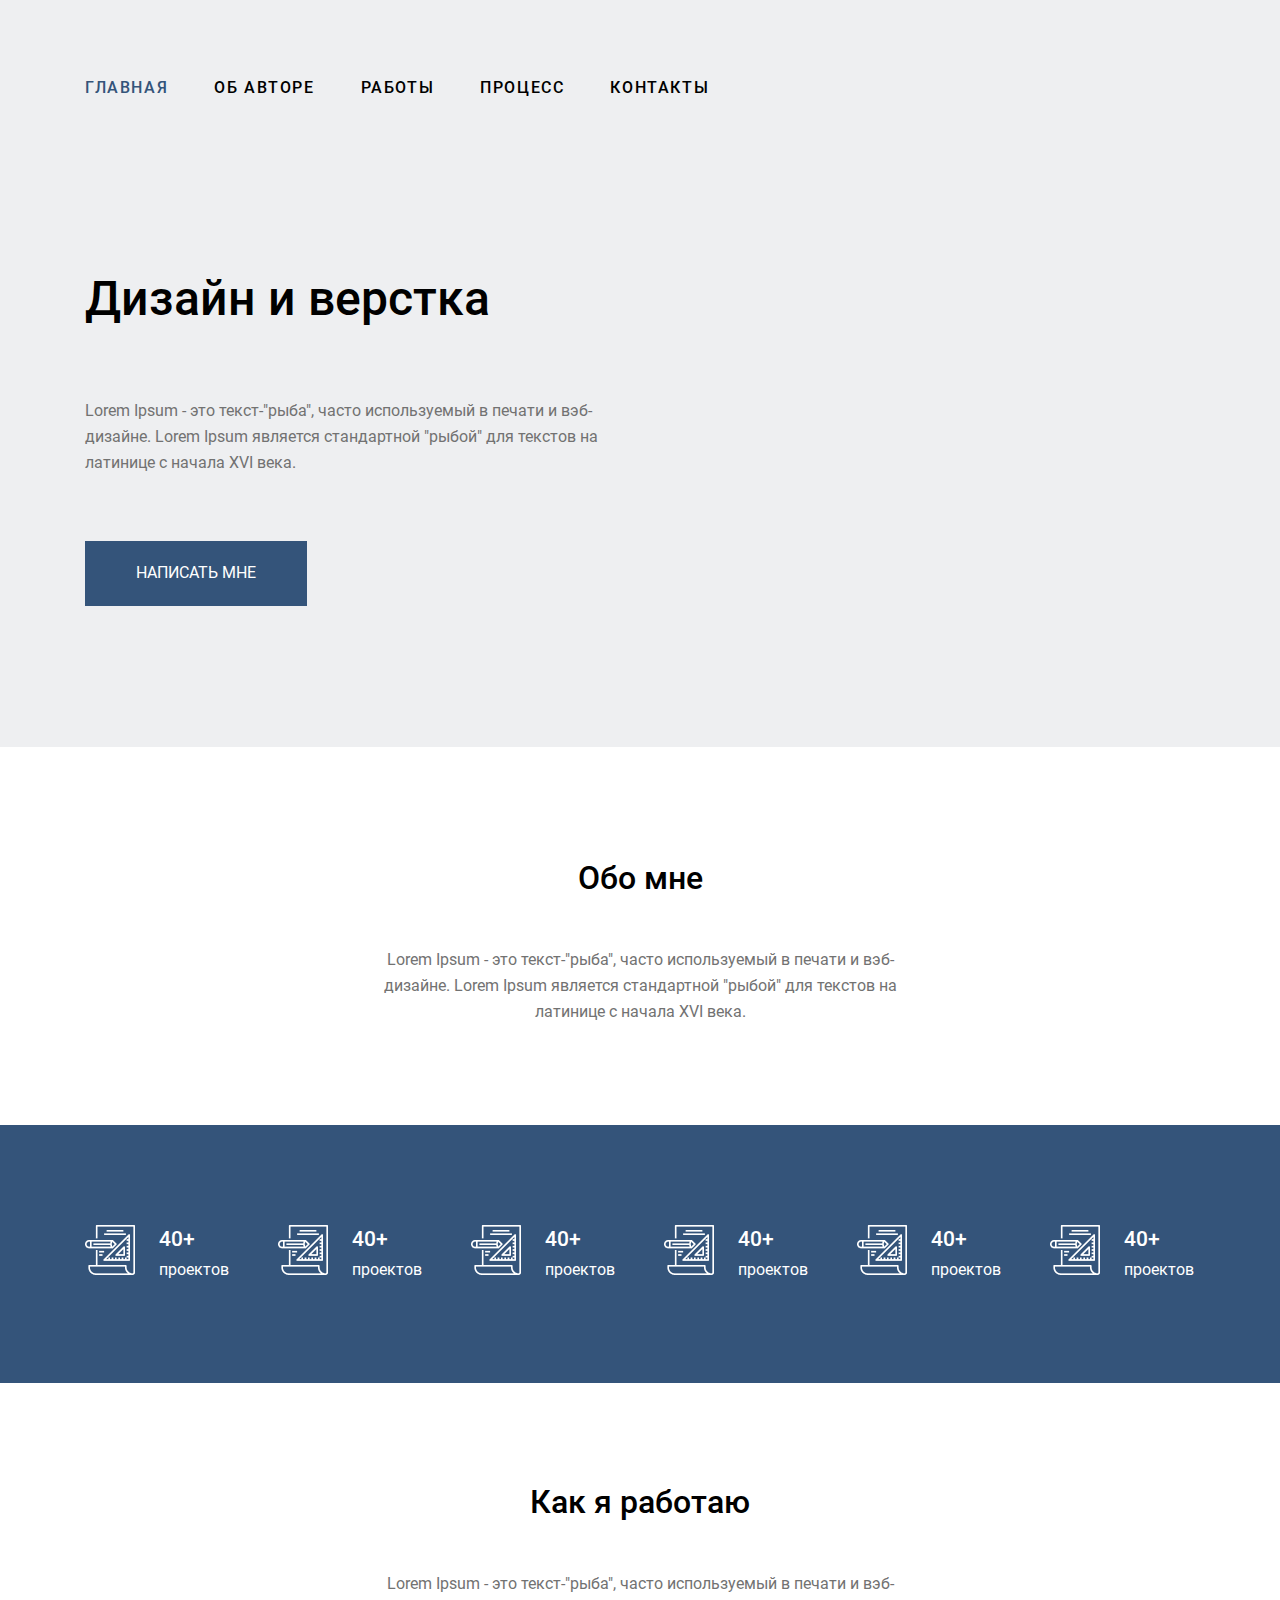
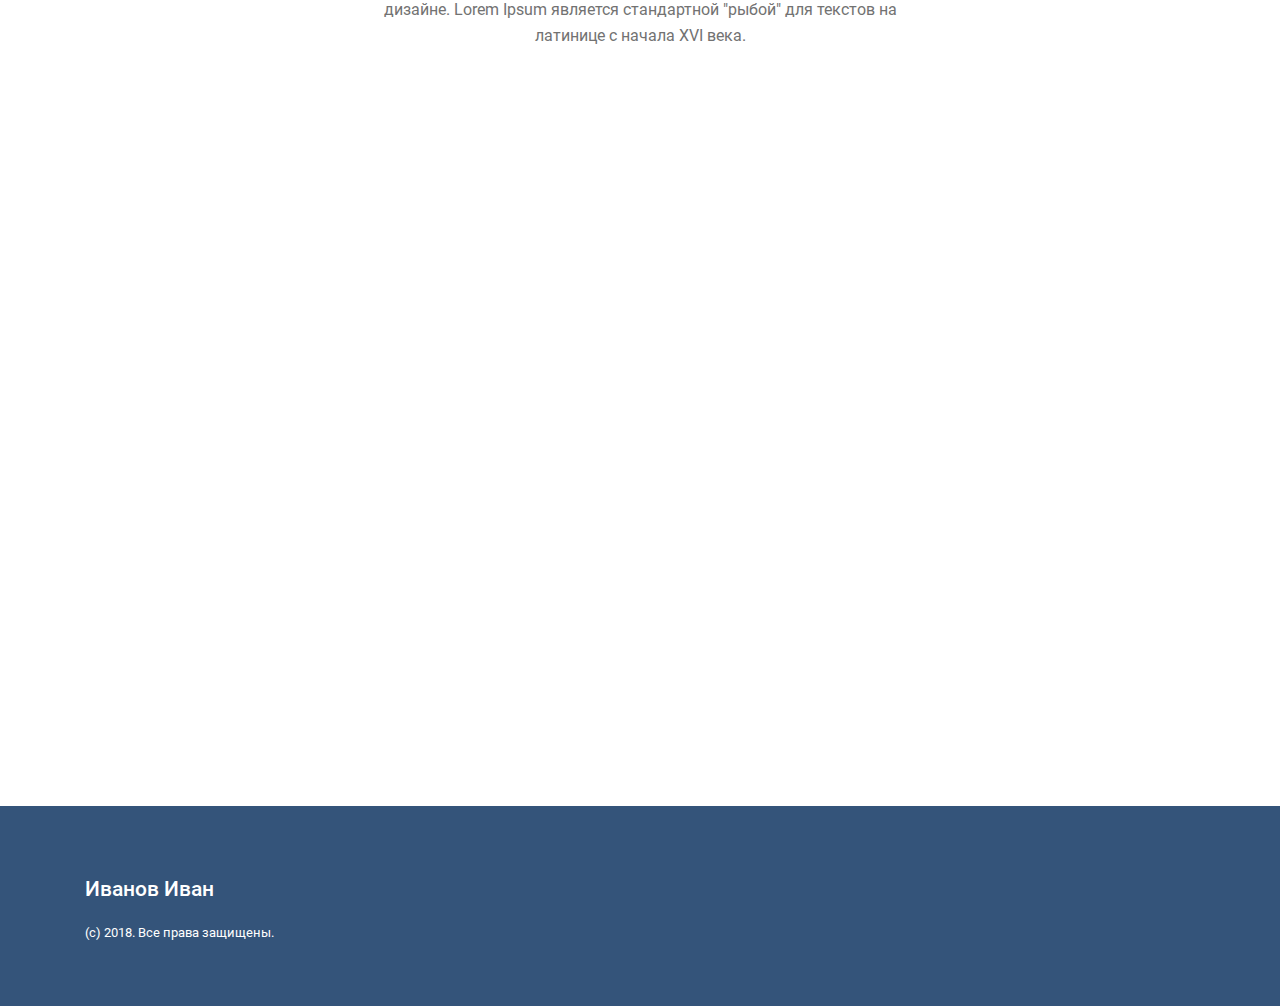
==== dz_6_site/index.html @ f0eafe45 "added dz_6_site" ====
<!DOCTYPE html>
<html lang="ru">

<head>
  <meta charset="UTF-8">
  <meta http-equiv="X-UA-Compatible" content="IE=edge">
  <meta name="viewport" content="width=device-width, initial-scale=1.0">
  <title>Дизайн и верстка</title>
  <link rel="stylesheet" href="css/normalize.css">
  <link rel="stylesheet" href="css/fonts.css">
  <link rel="stylesheet" href="css/style.css">
</head>

<body>
  <header>
    <div class="header_main">
      <nav>
        <ul class="menu">
          <li class="active"><a href="#">Главная</a></li>
          <li><a href="#">Об авторе</a></li>
          <li><a href="#">Работы</a></li>
          <li><a href="#">Процесс</a></li>
          <li><a href="#">Контакты</a></li>
        </ul>
      </nav>
      <section class="intro">
        <h1>Дизайн и верстка</h1>
        <p>
          Lorem Ipsum - это текст-"рыба", часто используемый в печати и вэб-дизайне. Lorem Ipsum является стандартной
          "рыбой" для текстов на латинице с начала XVI века.
        </p>
        <a class="button" href="#">Написать мне</a>
      </section>
    </div>
  </header>
  <main>
    <section class="about">
      <h2>Обо мне</h2>
      <p>
        Lorem Ipsum - это текст-"рыба", часто используемый в печати и вэб-дизайне. Lorem Ipsum является стандартной
        "рыбой" для текстов на латинице с начала XVI века.
      </p>
    </section>
    <section class="projects">
      <div class="projects_block">
        <div class="projects_card">
          <img src="img/project.png" alt="Проект">
          <div class="projects_text">
            <h3>40+</h3>
            <p>проектов</p>
          </div>
        </div>
        <div class="projects_card">
          <img src="img/project.png" alt="Проект">
          <div class="projects_text">
            <h3>40+</h3>
            <p>проектов</p>
          </div>
        </div>
        <div class="projects_card">
          <img src="img/project.png" alt="Проект">
          <div class="projects_text">
            <h3>40+</h3>
            <p>проектов</p>
          </div>
        </div>
        <div class="projects_card">
          <img src="img/project.png" alt="Проект">
          <div class="projects_text">
            <h3>40+</h3>
            <p>проектов</p>
          </div>
        </div>
        <div class="projects_card">
          <img src="img/project.png" alt="Проект">
          <div class="projects_text">
            <h3>40+</h3>
            <p>проектов</p>
          </div>
        </div>
        <div class="projects_card_last">
          <img src="img/project.png" alt="Проект">
          <div class="projects_text">
            <h3>40+</h3>
            <p>проектов</p>
          </div>
        </div>
      </div>
    </section>
    <section class="work">
      <h2>Как я работаю</h2>
      <p>
        Lorem Ipsum - это текст-"рыба", часто используемый в печати и вэб-дизайне. Lorem Ipsum является стандартной
        "рыбой" для текстов на латинице с начала XVI века.
      </p>
    </section>
    <iframe width="1110" height="600" src="https://www.youtube.com/embed/C8Z-N0y6Sqo" title="YouTube video player" frameborder="0" allow="accelerometer; autoplay; clipboard-write; encrypted-media; gyroscope; picture-in-picture" allowfullscreen>
    </iframe>
  </main>
  <footer>
    <div class="creator">
      <h3>Иванов Иван</h3>
      <p>(с) 2018. Все права защищены.</p>
    </div>
  </footer>
</body>

</html>
---- dz_6_site/css/fonts.css ----
@font-face {
  font-family: 'Roboto';
  src: url('../fonts/subset-Roboto-Medium.woff2') format('woff2'),
      url('../fonts/subset-Roboto-Medium.woff') format('woff');

      font-weight: 500;
      font-style: normal;
}

@font-face {
  font-family: 'Roboto';
  src: url('../fonts/subset-Roboto-Regular.woff2') format('woff2'),
      url('../fonts/subset-Roboto-Regular.woff') format('woff');

      font-weight: 400;
      font-style: normal;
}
---- dz_6_site/css/style.css ----
header {
  background-color: #EEEFF1;
}

.header_main {
  margin-right: auto;
  margin-left: auto;
  width: 1110px;
}

nav {
  margin-bottom: 162px;
  padding-top: 79px;
}

.menu {
  padding-inline-start: 0;
  margin-block-start: 0;
  margin-block-end: 0;
}

.menu li {
  text-transform: uppercase;
  display: inline;
  margin-right: 42px;
  font-family: 'Roboto';
  font-style: normal;
  font-weight: 500;
  font-size: 1em;
  letter-spacing: 0.1em;
}

.menu a {
  text-decoration: none;
  color: #000000;
}

.menu .active a {
  color: #34547A;
}

.intro h1 {
  font-family: 'Roboto';
  font-style: normal;
  font-weight: 500;
  font-size: 3em;
  line-height: 79px;
  color: #000000;
  margin-bottom: 60px;
}

.intro p {
  font-family: 'Roboto';
  font-style: normal;
  font-weight: 400;
  font-size: 1em;
  line-height: 26px;
  width: 540px;
  color: #727272;
  margin-bottom: 65px;
}

.intro .button {
  display: inline-block;
  font-family: 'Roboto';
  font-style: normal;
  font-weight: 400;
  text-transform: uppercase;
  background: #34547A; 
  color: #fff;
  text-decoration: none;
  font-size: 1em;
  padding: 23px 51px;
  margin-bottom: 141px;
}

.about h2 {
  font-family: 'Roboto';
  font-style: normal;
  font-weight: 500;
  font-size: 2em;
  line-height: 38px;
  text-align: center;
  margin-top: 112px;
  margin-bottom: 50px;
}

.about p {
  font-family: 'Roboto';
  font-style: normal;
  font-weight: 400;
  font-size: 1em;
  line-height: 26px;
  color: #727272;
  width: 540px;
  text-align: center;
  margin-right: auto;
  margin-left: auto;
  margin-bottom: 100px;
}

.projects {
  background-color: #34547A;
  padding: 100px 0;
}

.projects .projects_block {
  margin-right: auto;
  margin-left: auto;
  width: 1110px;
}

.projects .projects_card {
  display: inline-block;
  margin-right: 45px;
}

.projects .projects_card_last {
  display: inline-block;
}

.projects .projects_card .projects_text {
  display: inline-block;
}

.projects .projects_card_last .projects_text {
  display: inline-block;
}

.projects .projects_card img {
  margin-right: 20px;
}

.projects .projects_card_last img {
  margin-right: 20px;
}

.projects .projects_card h3 {
  font-family: 'Roboto';
  font-style: normal;
  font-weight: 500;
  font-size: 1.3em;
  line-height: 25px;
  color: #FFFFFF;
  margin: 0 0 5px 0;
}

.projects .projects_card_last h3 {
  font-family: 'Roboto';
  font-style: normal;
  font-weight: 500;
  font-size: 1.3em;
  line-height: 25px;
  color: #FFFFFF;
  margin: 0 0 5px 0;
}

.projects .projects_card p {
  font-family: 'Roboto';
  font-style: normal;
  font-weight: 400;
  font-size: 1em;
  line-height: 26px;
  color: #FFFFFF;
  margin: 0;
}

.projects .projects_card_last p {
  font-family: 'Roboto';
  font-style: normal;
  font-weight: 400;
  font-size: 1em;
  line-height: 26px;
  color: #FFFFFF;
  margin: 0;
}

.work h2 {
  font-family: 'Roboto';
  font-style: normal;
  font-weight: 500;
  font-size: 2em;
  line-height: 38px;
  text-align: center;
  margin-top: 100px;
  margin-bottom: 50px;
}

.work p {
  font-family: 'Roboto';
  font-style: normal;
  font-weight: 400;
  font-size: 1em;
  line-height: 26px;
  text-align: center;
  color: #727272;
  width: 540px;
  text-align: center;
  margin-right: auto;
  margin-left: auto;
  margin-bottom: 57px;
}

iframe {
  margin-right: auto;
  margin-left: auto;
  display: block;
  margin-bottom: 100px;
}

footer {
  background-color: #34547A;
  padding: 50px 0;
}

.creator {
  margin-right: auto;
  margin-left: auto;
  width: 1110px;
}

.creator h3 {
  font-family: 'Roboto';
  font-style: normal;
  font-weight: 500;
  font-size: 1.3em;
  line-height: 25px;
  color: #FFFFFF;
}

.creator p {
  font-family: 'Roboto';
  font-style: normal;
  font-weight: 400;
  font-size: 0.8em;
  line-height: 21px;
  color: #FFFFFF;
}
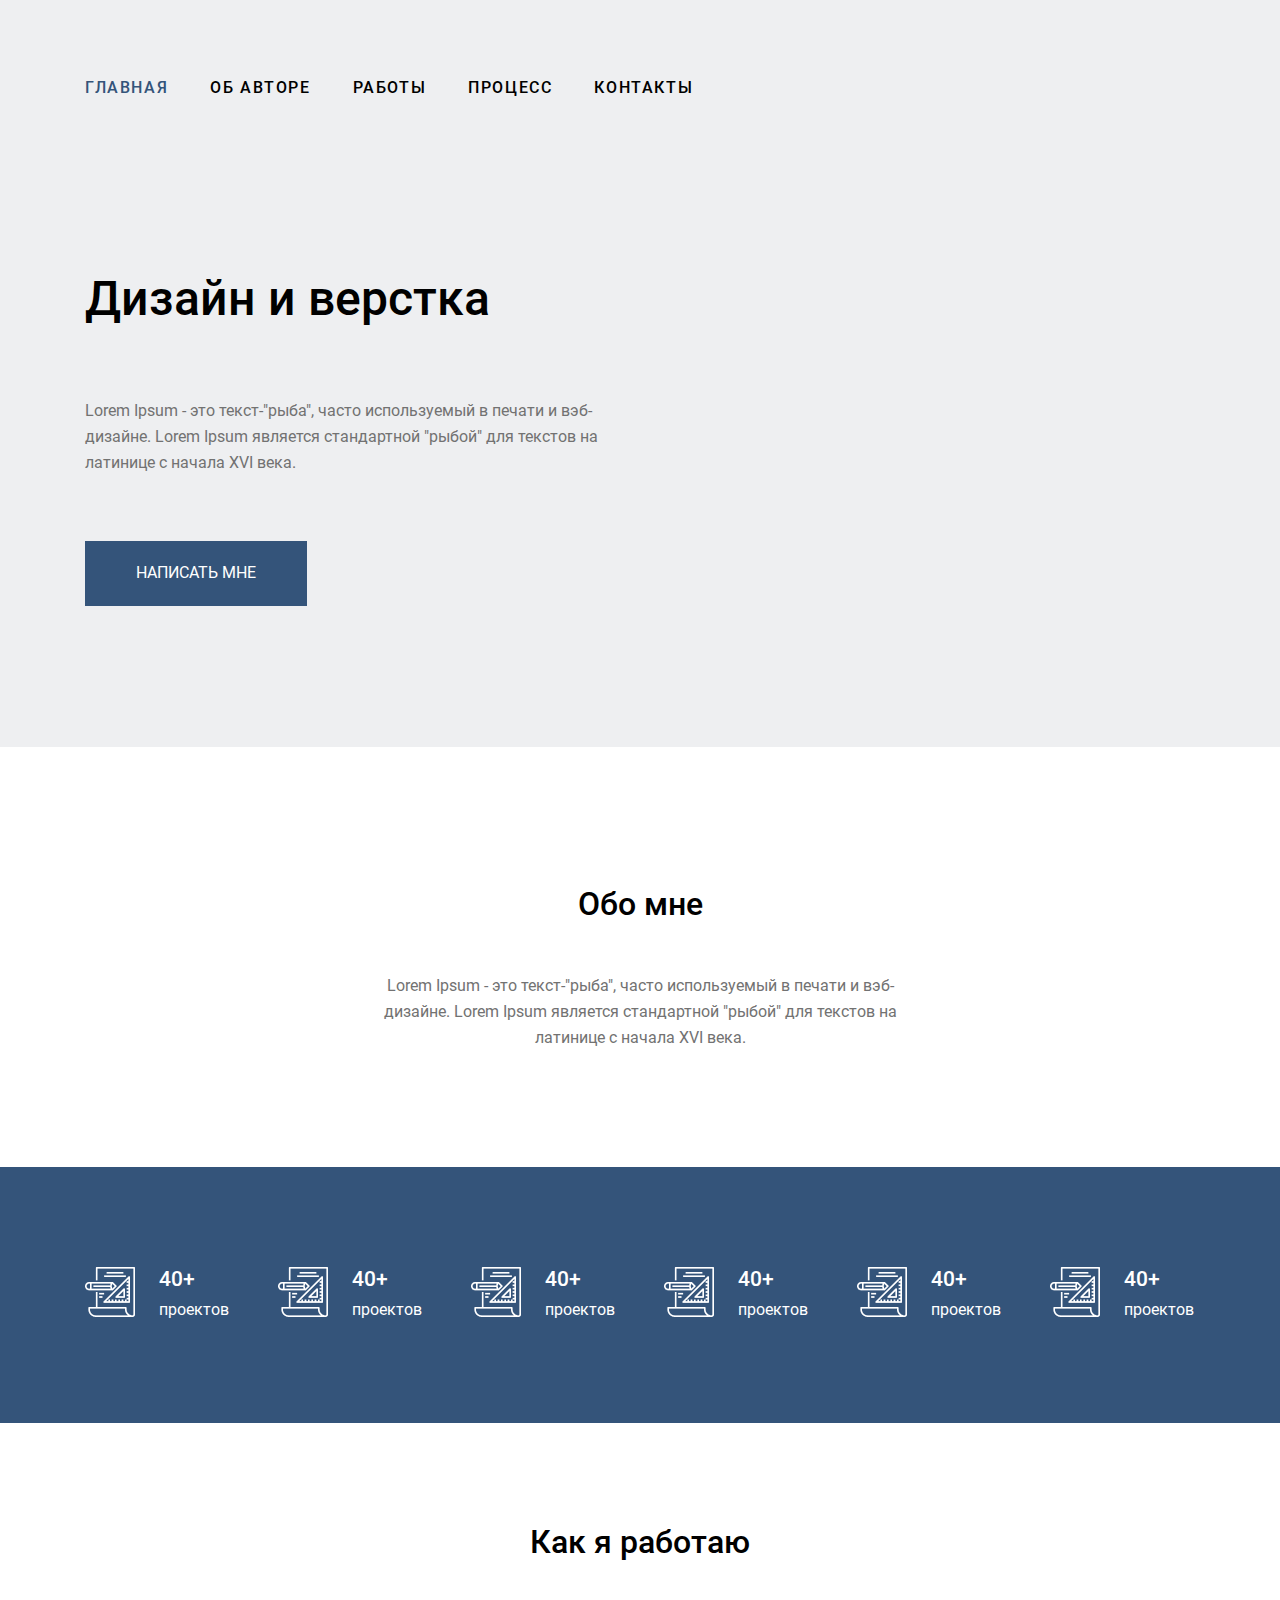
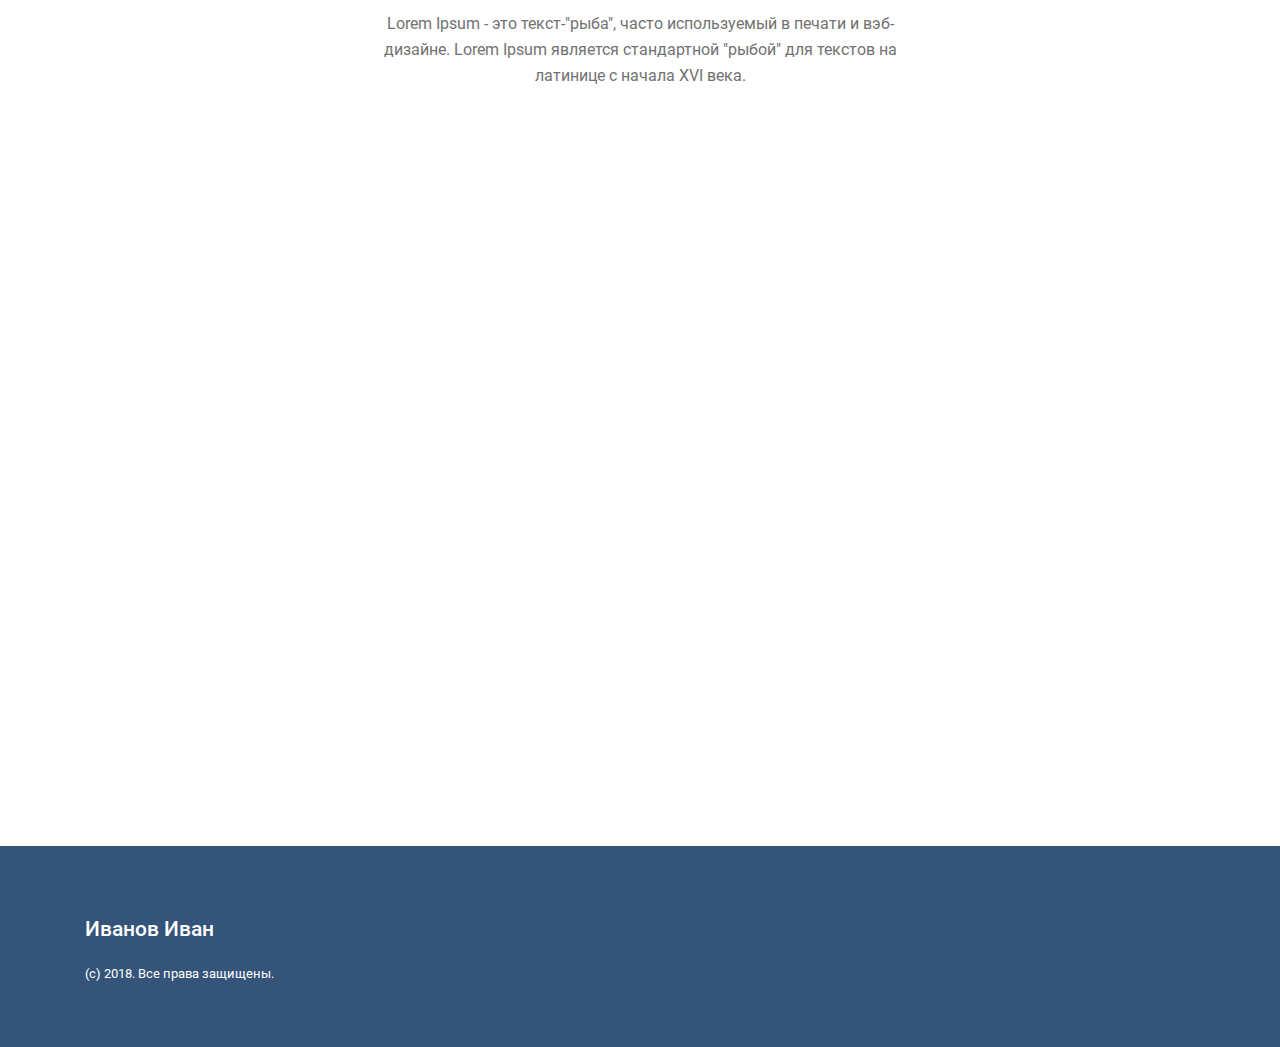
==== commit 7fa5b64c: "fixed li font-family inline-block" ====
--- a/dz_6_site/index.html
+++ b/dz_6_site/index.html
@@ -16,11 +16,11 @@
     <div class="header_main">
       <nav>
         <ul class="menu">
-          <li class="active"><a href="#">Главная</a></li>
-          <li><a href="#">Об авторе</a></li>
-          <li><a href="#">Работы</a></li>
-          <li><a href="#">Процесс</a></li>
-          <li><a href="#">Контакты</a></li>
+           <li class="active"><a href="#">Главная</a></li><!--
+          --><li><a href="#">Об авторе</a></li><!--
+          --><li><a href="#">Работы</a></li><!--
+          --><li><a href="#">Процесс</a></li><!--
+          --><li><a href="#">Контакты</a></li>
         </ul>
       </nav>
       <section class="intro">
--- a/dz_6_site/css/style.css
+++ b/dz_6_site/css/style.css
@@ -23,7 +23,7 @@
   text-transform: uppercase;
   display: inline;
   margin-right: 42px;
-  font-family: 'Roboto';
+  font-family: 'Roboto', sans-serif;
   font-style: normal;
   font-weight: 500;
   font-size: 1em;
@@ -40,7 +40,7 @@
 }
 
 .intro h1 {
-  font-family: 'Roboto';
+  font-family: 'Roboto', sans-serif;
   font-style: normal;
   font-weight: 500;
   font-size: 3em;
@@ -50,7 +50,7 @@
 }
 
 .intro p {
-  font-family: 'Roboto';
+  font-family: 'Roboto', sans-serif;
   font-style: normal;
   font-weight: 400;
   font-size: 1em;
@@ -62,7 +62,7 @@
 
 .intro .button {
   display: inline-block;
-  font-family: 'Roboto';
+  font-family: 'Roboto', sans-serif;
   font-style: normal;
   font-weight: 400;
   text-transform: uppercase;
@@ -72,21 +72,23 @@
   font-size: 1em;
   padding: 23px 51px;
   margin-bottom: 141px;
+  vertical-align: top;
 }
 
 .about h2 {
-  font-family: 'Roboto';
+  font-family: 'Roboto', sans-serif;
   font-style: normal;
   font-weight: 500;
   font-size: 2em;
   line-height: 38px;
   text-align: center;
-  margin-top: 112px;
+  /* margin-top: 112px; */
   margin-bottom: 50px;
+  padding-top: 112px;
 }
 
 .about p {
-  font-family: 'Roboto';
+  font-family: 'Roboto', sans-serif;
   font-style: normal;
   font-weight: 400;
   font-size: 1em;
@@ -96,7 +98,8 @@
   text-align: center;
   margin-right: auto;
   margin-left: auto;
-  margin-bottom: 100px;
+  /* margin-bottom: 100px; */
+  padding-bottom: 100px;
 }
 
 .projects {
@@ -113,18 +116,22 @@
 .projects .projects_card {
   display: inline-block;
   margin-right: 45px;
+  vertical-align: top;
 }
 
 .projects .projects_card_last {
   display: inline-block;
+  vertical-align: top;
 }
 
 .projects .projects_card .projects_text {
   display: inline-block;
+  vertical-align: top;
 }
 
 .projects .projects_card_last .projects_text {
   display: inline-block;
+  vertical-align: top;
 }
 
 .projects .projects_card img {
@@ -136,7 +143,7 @@
 }
 
 .projects .projects_card h3 {
-  font-family: 'Roboto';
+  font-family: 'Roboto', sans-serif;
   font-style: normal;
   font-weight: 500;
   font-size: 1.3em;
@@ -146,7 +153,7 @@
 }
 
 .projects .projects_card_last h3 {
-  font-family: 'Roboto';
+  font-family: 'Roboto', sans-serif;
   font-style: normal;
   font-weight: 500;
   font-size: 1.3em;
@@ -156,7 +163,7 @@
 }
 
 .projects .projects_card p {
-  font-family: 'Roboto';
+  font-family: 'Roboto', sans-serif;
   font-style: normal;
   font-weight: 400;
   font-size: 1em;
@@ -166,7 +173,7 @@
 }
 
 .projects .projects_card_last p {
-  font-family: 'Roboto';
+  font-family: 'Roboto', sans-serif;
   font-style: normal;
   font-weight: 400;
   font-size: 1em;
@@ -176,7 +183,7 @@
 }
 
 .work h2 {
-  font-family: 'Roboto';
+  font-family: 'Roboto', sans-serif;
   font-style: normal;
   font-weight: 500;
   font-size: 2em;
@@ -187,7 +194,7 @@
 }
 
 .work p {
-  font-family: 'Roboto';
+  font-family: 'Roboto', sans-serif;
   font-style: normal;
   font-weight: 400;
   font-size: 1em;
@@ -220,7 +227,7 @@
 }
 
 .creator h3 {
-  font-family: 'Roboto';
+  font-family: 'Roboto', sans-serif;
   font-style: normal;
   font-weight: 500;
   font-size: 1.3em;
@@ -229,7 +236,7 @@
 }
 
 .creator p {
-  font-family: 'Roboto';
+  font-family: 'Roboto', sans-serif;
   font-style: normal;
   font-weight: 400;
   font-size: 0.8em;
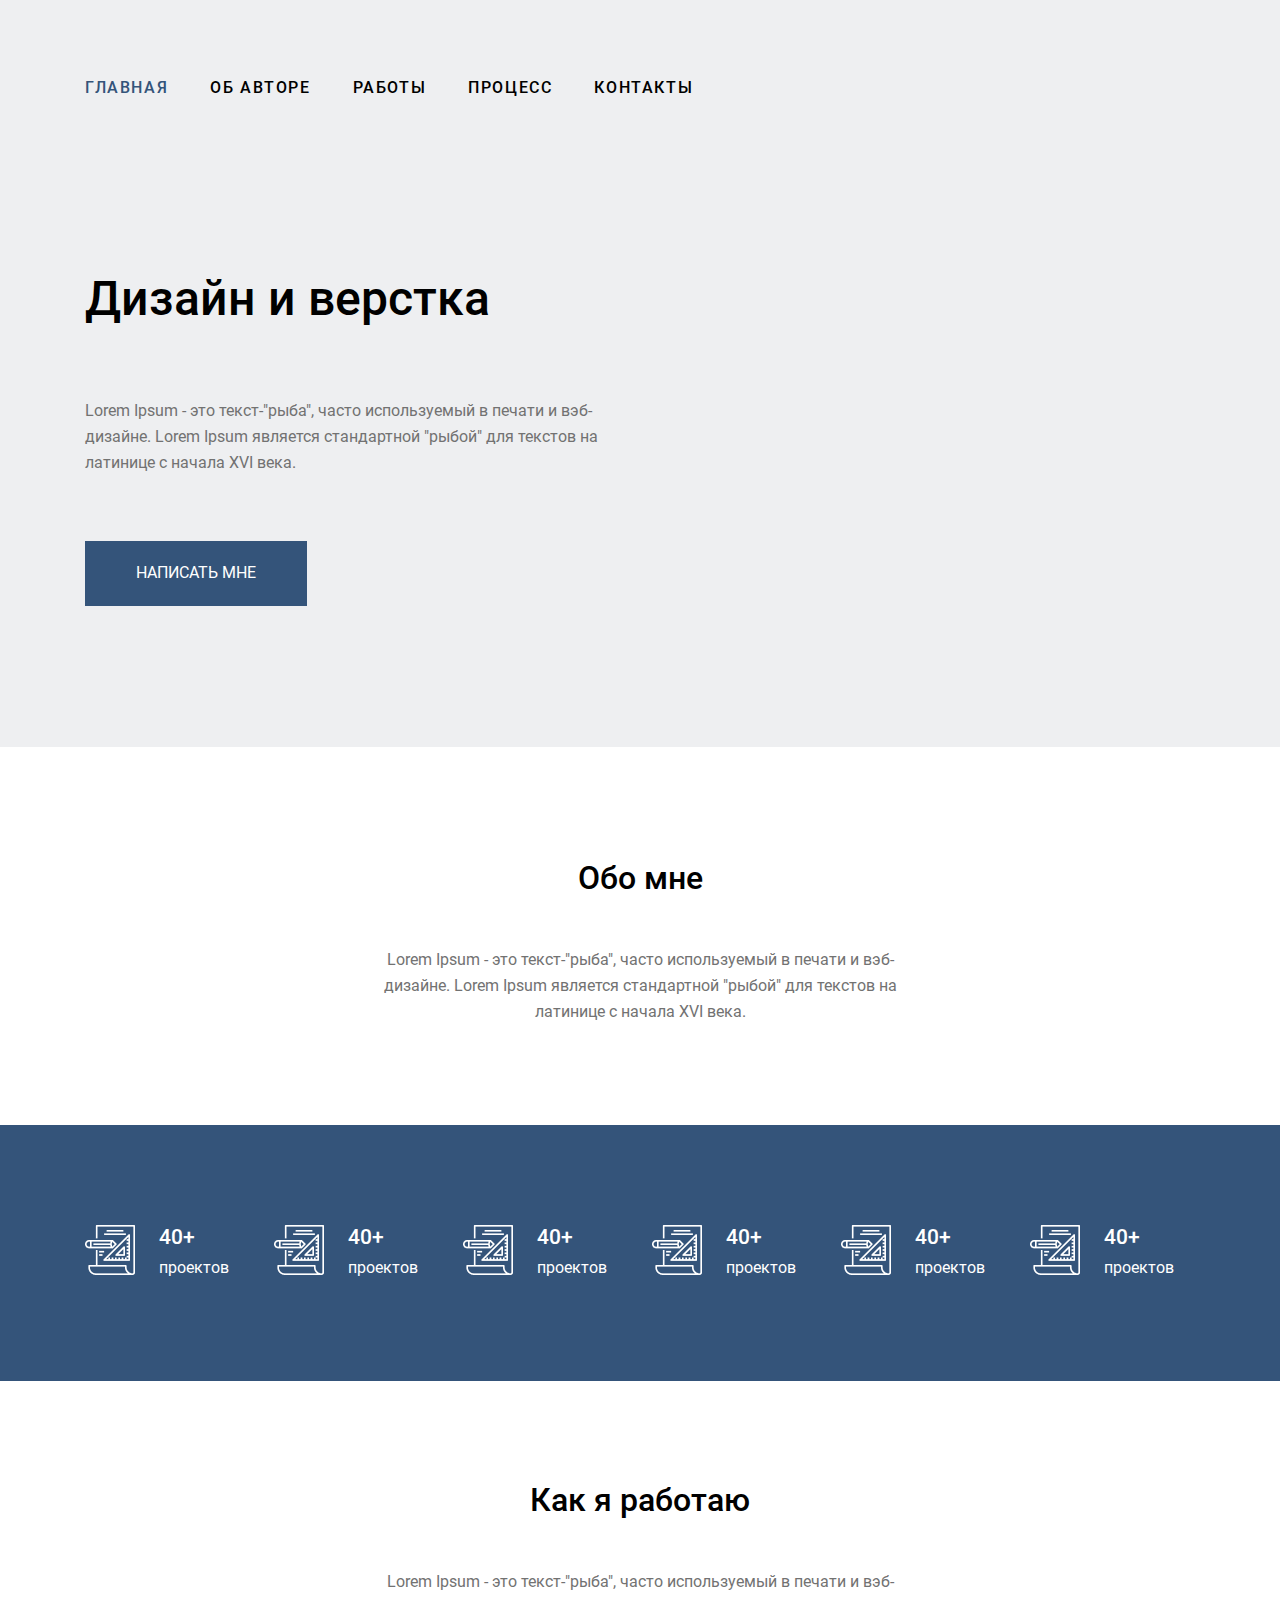
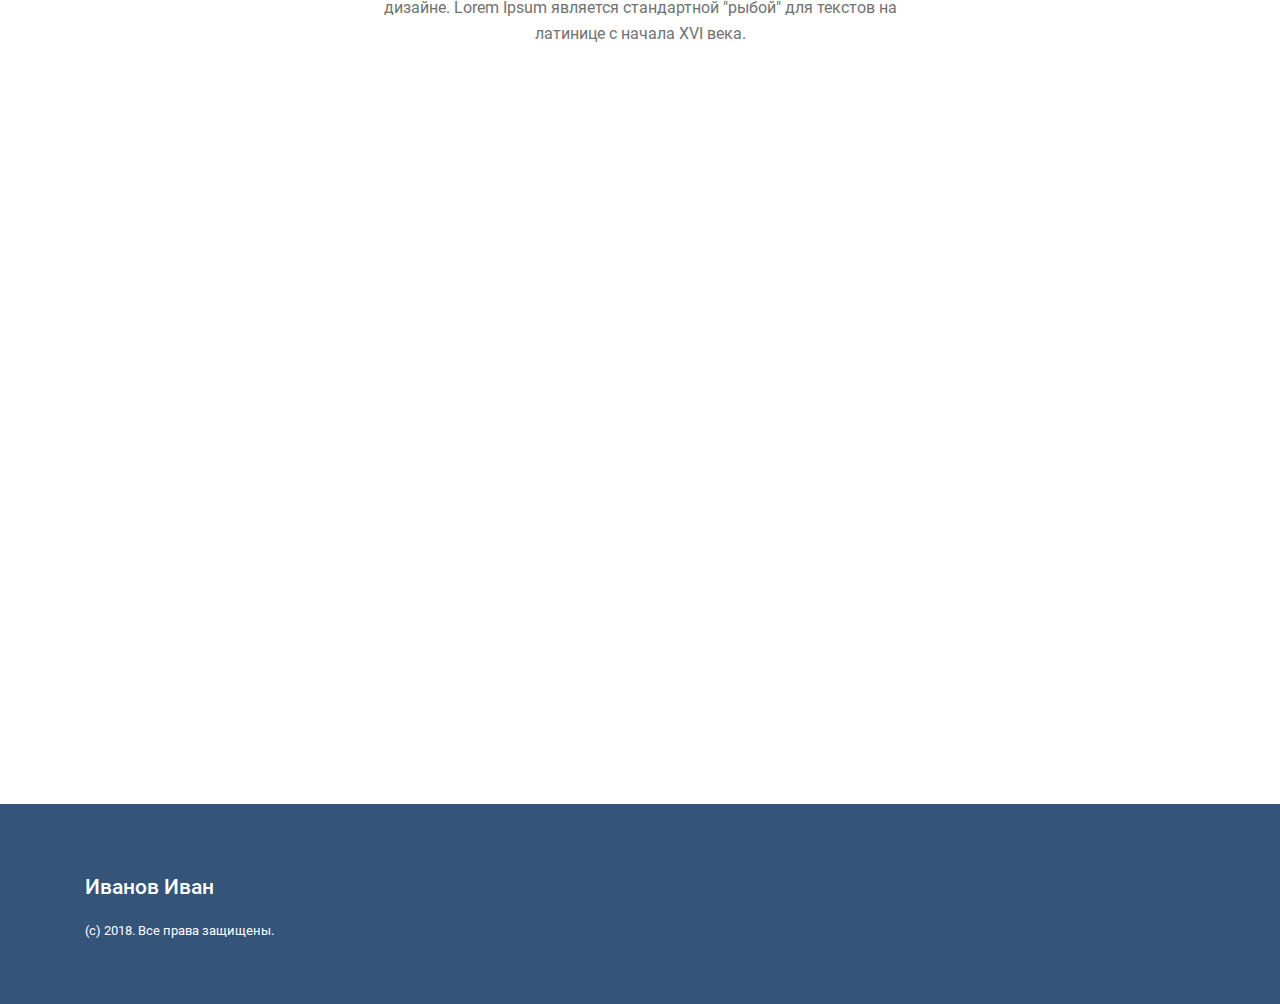
==== commit b11cdffc: "fixed margin about and coment init-block div" ====
--- a/dz_6_site/index.html
+++ b/dz_6_site/index.html
@@ -49,36 +49,36 @@
             <h3>40+</h3>
             <p>проектов</p>
           </div>
-        </div>
-        <div class="projects_card">
+        </div><!--
+        --><div class="projects_card">
           <img src="img/project.png" alt="Проект">
           <div class="projects_text">
             <h3>40+</h3>
             <p>проектов</p>
           </div>
-        </div>
-        <div class="projects_card">
+        </div><!--
+        --><div class="projects_card">
           <img src="img/project.png" alt="Проект">
           <div class="projects_text">
             <h3>40+</h3>
             <p>проектов</p>
           </div>
-        </div>
-        <div class="projects_card">
+        </div><!--
+      --><div class="projects_card">
           <img src="img/project.png" alt="Проект">
           <div class="projects_text">
             <h3>40+</h3>
             <p>проектов</p>
           </div>
-        </div>
-        <div class="projects_card">
+        </div><!--
+      --><div class="projects_card">
           <img src="img/project.png" alt="Проект">
           <div class="projects_text">
             <h3>40+</h3>
             <p>проектов</p>
           </div>
-        </div>
-        <div class="projects_card_last">
+        </div><!--
+      --><div class="projects_card_last">
           <img src="img/project.png" alt="Проект">
           <div class="projects_text">
             <h3>40+</h3>
--- a/dz_6_site/css/style.css
+++ b/dz_6_site/css/style.css
@@ -82,7 +82,7 @@
   font-size: 2em;
   line-height: 38px;
   text-align: center;
-  /* margin-top: 112px; */
+  margin-top: 0px;
   margin-bottom: 50px;
   padding-top: 112px;
 }
@@ -98,7 +98,7 @@
   text-align: center;
   margin-right: auto;
   margin-left: auto;
-  /* margin-bottom: 100px; */
+  margin-bottom: 0px;
   padding-bottom: 100px;
 }
 
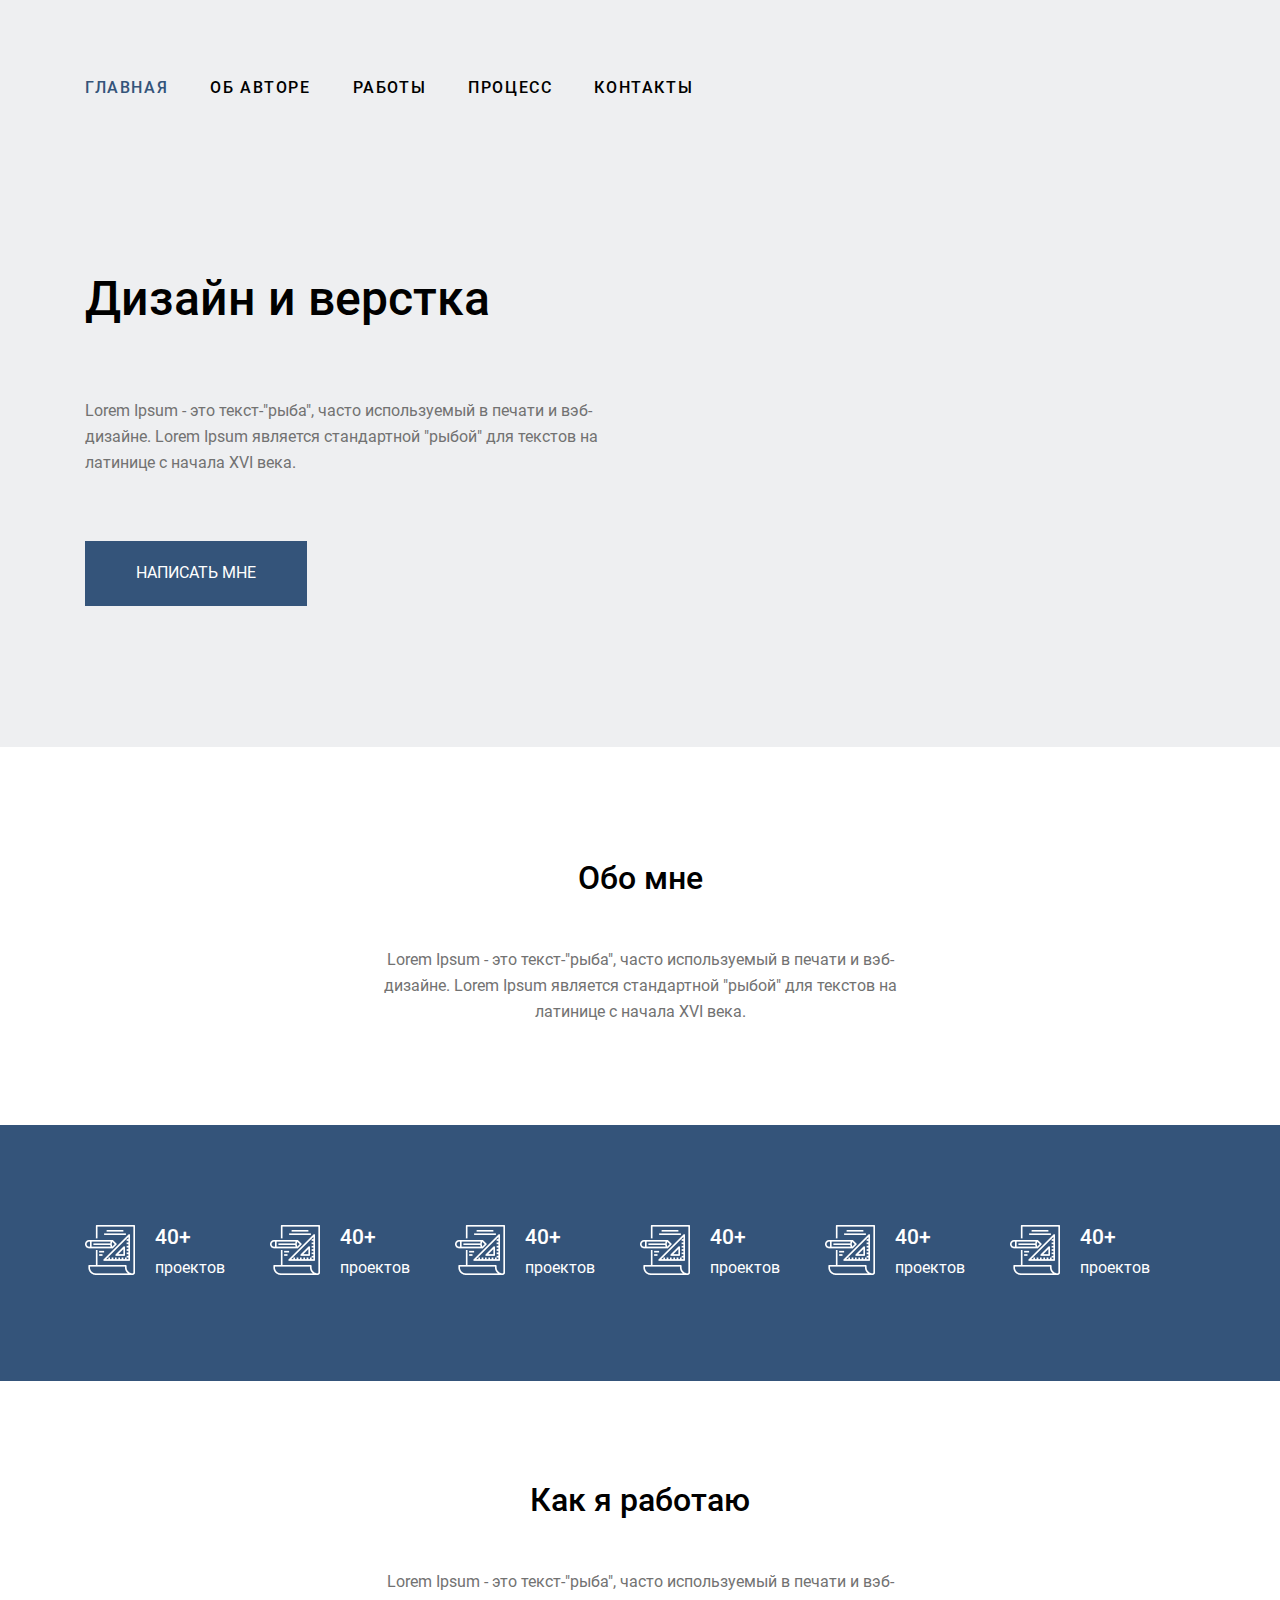
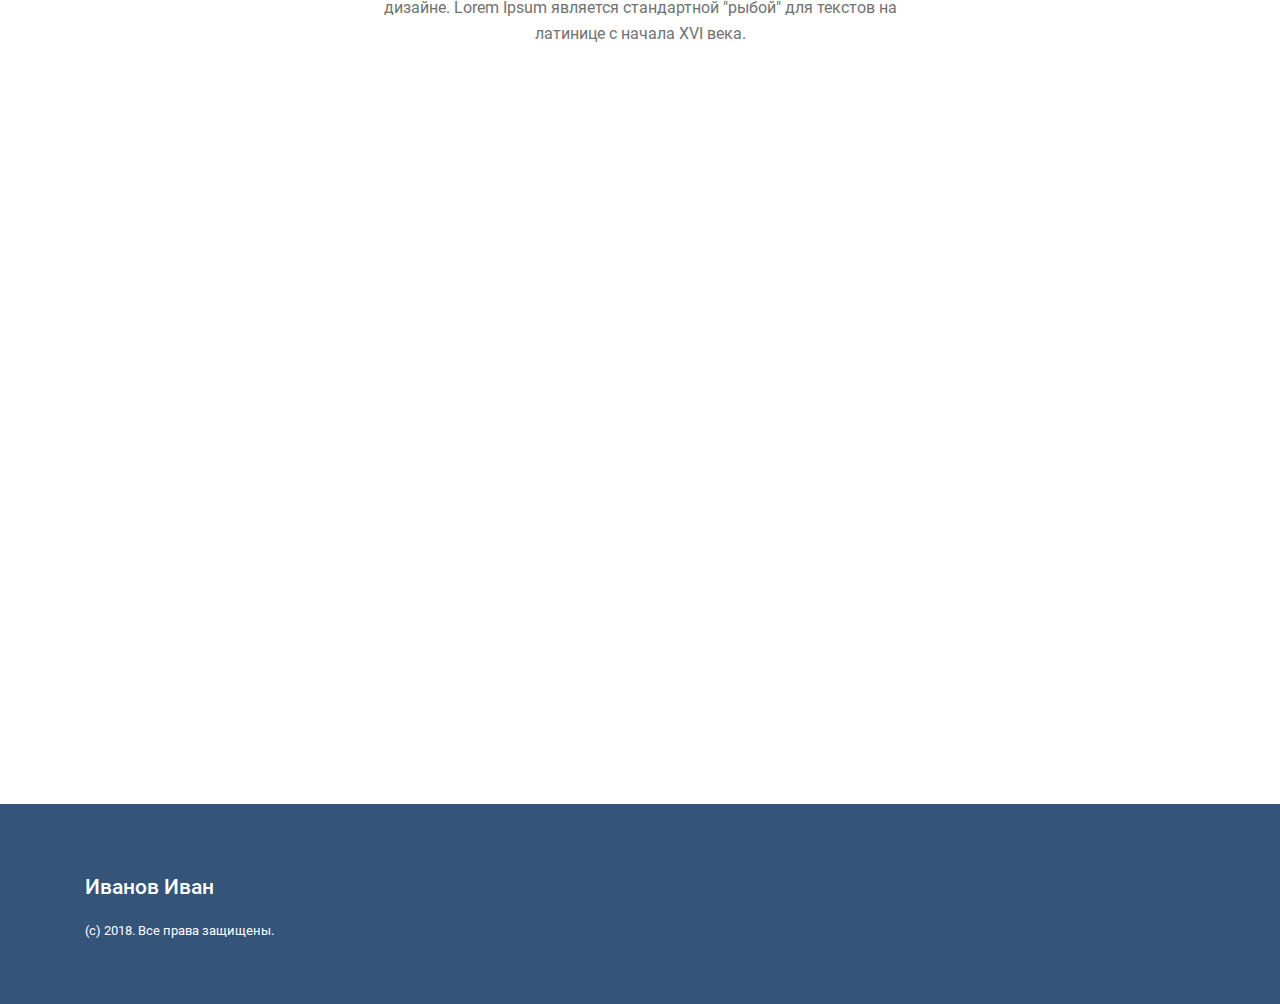
==== commit 22f31cfc: "fix comments" ====
--- a/dz_6_site/index.html
+++ b/dz_6_site/index.html
@@ -44,43 +44,43 @@
     <section class="projects">
       <div class="projects_block">
         <div class="projects_card">
-          <img src="img/project.png" alt="Проект">
-          <div class="projects_text">
+          <img src="img/project.png" alt="Проект"><!--
+          --><div class="projects_text">
             <h3>40+</h3>
             <p>проектов</p>
           </div>
         </div><!--
         --><div class="projects_card">
-          <img src="img/project.png" alt="Проект">
-          <div class="projects_text">
+          <img src="img/project.png" alt="Проект"><!--
+          --><div class="projects_text">
             <h3>40+</h3>
             <p>проектов</p>
           </div>
         </div><!--
         --><div class="projects_card">
-          <img src="img/project.png" alt="Проект">
-          <div class="projects_text">
+          <img src="img/project.png" alt="Проект"><!--
+          --><div class="projects_text">
             <h3>40+</h3>
             <p>проектов</p>
           </div>
         </div><!--
       --><div class="projects_card">
-          <img src="img/project.png" alt="Проект">
-          <div class="projects_text">
+          <img src="img/project.png" alt="Проект"><!--
+          --><div class="projects_text">
             <h3>40+</h3>
             <p>проектов</p>
           </div>
         </div><!--
       --><div class="projects_card">
-          <img src="img/project.png" alt="Проект">
-          <div class="projects_text">
+          <img src="img/project.png" alt="Проект"><!--
+          --><div class="projects_text">
             <h3>40+</h3>
             <p>проектов</p>
           </div>
         </div><!--
       --><div class="projects_card_last">
-          <img src="img/project.png" alt="Проект">
-          <div class="projects_text">
+          <img src="img/project.png" alt="Проект"><!--
+          --><div class="projects_text">
             <h3>40+</h3>
             <p>проектов</p>
           </div>
